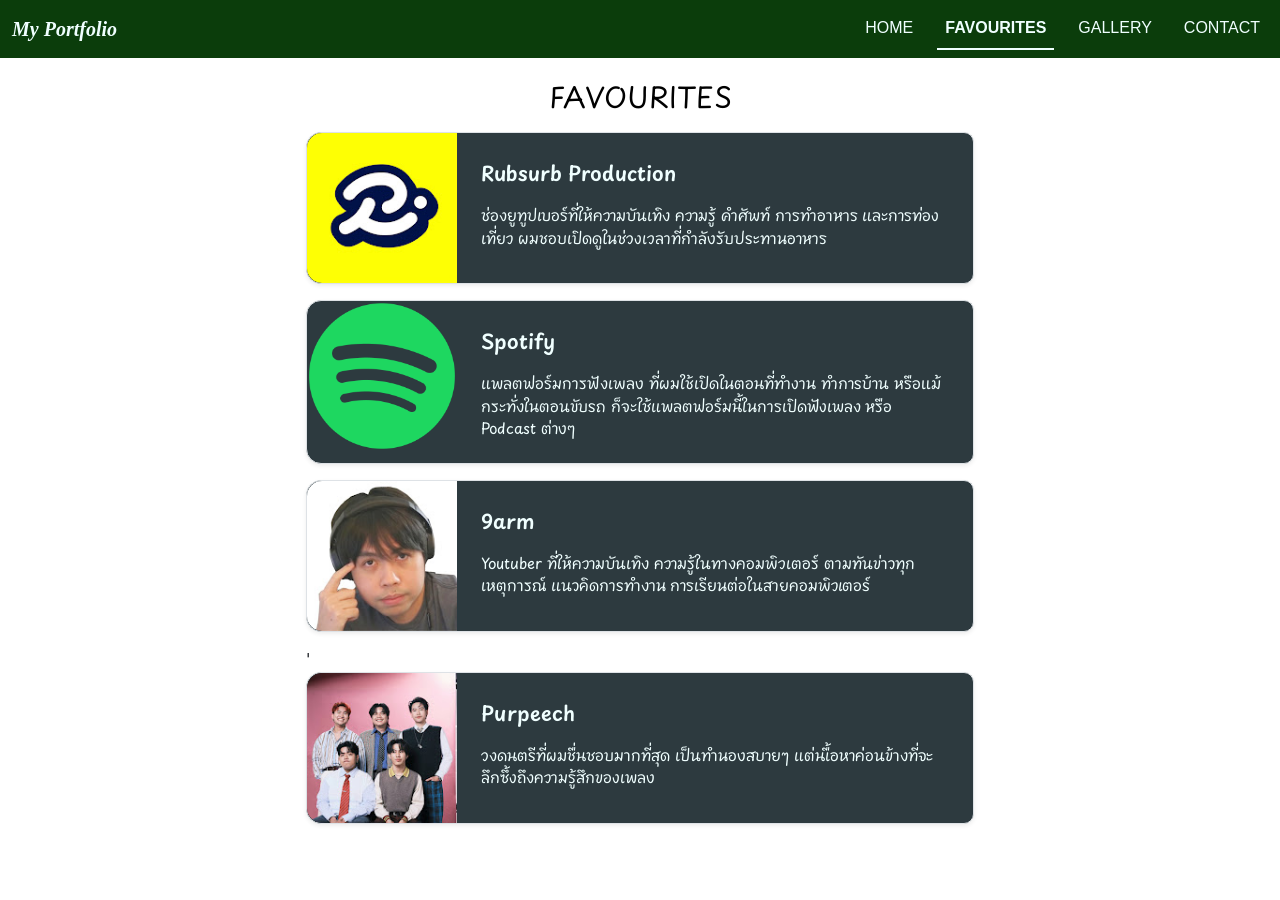
==== fav.html @ 04841951 "my page" ====
<!DOCTYPE html>
<html lang="en">
  <head>
    <meta charset="UTF-8" />
    <meta name="viewport" content="width=device-width, initial-scale=1.0" />
    <link href="https://cdn.jsdelivr.net/npm/bootstrap@5.3.8/dist/css/bootstrap.min.css" rel="stylesheet" integrity="sha384-sRIl4kxILFvY47J16cr9ZwB07vP4J8+LH7qKQnuqkuIAvNWLzeN8tE5YBujZqJLB" crossorigin="anonymous">
    <script src="https://cdn.jsdelivr.net/npm/bootstrap@5.3.8/dist/js/bootstrap.bundle.min.js" integrity="sha384-FKyoEForCGlyvwx9Hj09JcYn3nv7wiPVlz7YYwJrWVcXK/BmnVDxM+D2scQbITxI" crossorigin="anonymous"></script>
    <link rel="stylesheet" href="style/style.css">

    <link rel="preconnect" href="https://fonts.googleapis.com">
    <link rel="preconnect" href="https://fonts.gstatic.com" crossorigin>
    <link href="https://fonts.googleapis.com/css2?family=Playpen+Sans+Thai:wght@100..800&display=swap" rel="stylesheet">
    
    <link rel="preconnect" href="https://fonts.googleapis.com">
    <link rel="preconnect" href="https://fonts.gstatic.com" crossorigin>
    <link href="https://fonts.googleapis.com/css2?family=Mali:ital,wght@0,200;0,300;0,400;0,500;0,600;0,700;1,200;1,300;1,400;1,500;1,600;1,700&family=Playpen+Sans+Thai:wght@100..800&display=swap" rel="stylesheet">
    
    <title>My Portfolio</title>
  </head>
  <body>
     <nav class="navbar navbar-expand-lg bg-body-tertiary bgcolor-nav text">
      <div class="container-fluid" >
        <a class="navbar-brand" href="index.html"
          style = "font-family: 'Times New Roman', Times, serif; font-style: italic; font-weight: bold; "><span>My Portfolio</span></a>
        <button class="navbar-toggler tog-bg" type="button" data-bs-toggle="collapse" data-bs-target="#navbarNavAltMarkup" aria-controls="navbarNavAltMarkup" aria-expanded="false" aria-label="Toggle navigation">
        <span class="navbar-toggler-icon"></span>
        </button>
      <div class="collapse navbar-collapse justify-content-end" id="navbarNavAltMarkup">
        <div class="navbar-nav tog-bg nav nav-underline" >
          <a class="nav-link text-co" aria-current="page" href="index.html  ">HOME</a>
          <a class="nav-link active text-co" href="fav.html">FAVOURITES</a>
          <a class="nav-link text-co" href="gal.html">GALLERY</a>
          <a class="nav-link text-co " href="contact.html">CONTACT</a>
        </div>  
    </div>
    </nav>

    <p class="text-center fs-3 my-3 head-skill">FAVOURITES</p>

    <div style="max-width: 700px" class="mx-auto px-3">
      <div class="d-flex border mb-3 shadow-sm box-fav round-l tem-box">
        <div class="round-l">
         <img
            src="img/rubsurb.jpg"
            width="150px"
            height="150px"
            style="object-fit: cover"
            class="round-l d-none d-sm-block"   
          />
        </div>

        <div class="p-4">
        <p class="fw-semibold fs-5 " ><a href="https://www.youtube.com/@RUBSARBproduction" class = "head-text-fav">Rubsurb Production</a></p>
            <span class="tem-text">
                ช่องยูทูปเบอร์ที่ให้ความบันเทิง ความรู้ คำศัพท์ การทำอาหาร และการท่องเที่ยว ผมชอบเปิดดูในช่วงเวลาที่กำลังรับประทานอาหาร
            </span>
        </div>
      </div>

      <div class="d-flex border mb-3 shadow-sm box-fav round-l tem-box">
        <div class="round-l">
         <img
            src="img/spotify.png"
            width="150px"
            height="150px"
            style="object-fit: cover"
            class="round-l d-none d-sm-block"
          />
        </div>

        <div class="p-4">
        <p class="fw-semibold fs-5" ><a href="https://open.spotify.com/" class = "head-text-fav" >Spotify</a></p>
            <span class="tem-text">
                แพลตฟอร์มการฟังเพลง ที่ผมใช้เปิดในตอนที่ทำงาน ทำการบ้าน หรือแม้กระทั่งในตอนขับรถ ก็จะใช้แพลตฟอร์มนี้ในการเปิดฟังเพลง หรือ Podcast ต่างๆ
            </span>
        </div>
      </div>

      <div class="d-flex border mb-3 shadow-sm box-fav round-l tem-box">
        <div class="round-l">
         <img
            src="img/9arm.jpg"
            width="150px"
            height="150px"
            style="object-fit: cover"
            class="round-l d-none d-sm-block"
          />
        </div>

        <div class="p-4">
        <p class="fw-semibold fs-5" ><a href="https://www.youtube.com/@9arm." class = "head-text-fav" >9arm</a></p>
            <span class="tem-text">
                Youtuber ที่ให้ความบันเทิง ความรู้ในทางคอมพิวเตอร์ ตามทันข่าวทุกเหตุการณ์ แนวคิดการทำงาน การเรียนต่อในสายคอมพิวเตอร์
            </span>
        </div>
      </div>'
      
      <div class="d-flex border mb-3 shadow-sm box-fav round-l tem-box">
        <div class="round-l ">
         <img
            src="img/purpeech.jpg"
            width="150px"
            height="150px"
            style="object-fit: cover"
            class="round-l d-none d-sm-block"
          />
        </div>

        <div class="p-4">
        <p class="fw-semibold fs-5" ><a href="https://www.youtube.com/channel/UChv_NVuRwvrrMXpDVtUrPHQ" class = "head-text-fav" >Purpeech</a></p>
            <span class="tem-text">
                วงดนตรีที่ผมชื่นชอบมากที่สุด เป็นทำนองสบายๆ แต่นเื้อหาค่อนข้างที่จะลึกซึ้งถึงความรู้สึกของเพลง
            </span>
        </div>
      </div>
        
    </div>
  </body>
</html>
---- style/style.css ----
.bgcolor-nav{
    background-color: #0B3D0B !important;
    color: azure !important;
}
.navbar-brand{
    color: azure !important;
}
.tog-bg{
    color: #1a461a !important;
}
.navbar-toggler-icon {
    background-image: url("data:image/svg+xml,%3csvg xmlns='http://www.w3.org/2000/svg' viewBox='0 0 30 30'%3e%3cpath stroke='%23ffffff' stroke-linecap='round' stroke-miterlimit='10' stroke-width='2' d='M4 7h22M4 15h22M4 23h22'/%3e%3c/svg%3e");
}
.text-co{
    color: azure !important;
    font-family:'Lucida Sans', 'Lucida Sans Regular', 'Lucida Grande', 'Lucida Sans Unicode', Geneva, Verdana, sans-serif;
}
.pic-pro{
    width: 200px;
    border-radius: 50%;
    border: 8px solid;
    border-color: #2E7D32;
    box-shadow: 0 10px 25px rgba(0, 0, 0, 0.18) !important;
}
.name-pro{        
    font-family: "Playpen Sans Thai", cursive;
    color: rgb(0, 0, 0) !important;
}
.n-name-pro{        
    font-family: "Playpen Sans Thai", cursive;
    color: rgb(0, 0, 0) !important;
    font-size: 5px;
}
.head-skill{
    font-family: "Playpen Sans Thai", cursive;
    color: rgb(0, 0, 0) !important;
}

.tem-box{
    border-radius: 10px;
    background-color: #2D3A3F !important;
    color: azure !important;
    font-family: "Playpen Sans Thai", cursive;
    font-size: 15px;
}
.gal-box{
    background-color: #2D3A3F !important;
    color: azure !important;
    font-family: "Playpen Sans Thai", cursive;
}
.tem-text{
    color: azure !important;
}
.tem-text-b{
    font-family: "Playpen Sans Thai", cursive;
    color: black !important;
}
.round-r{
  border-top-right-radius: 15px;
  border-bottom-right-radius: 15px;
}

.round-l{
  border-top-left-radius: 15px;
  border-bottom-left-radius: 15px;
}

.head-text-fav{
    text-decoration: none;
    color : azure !important;
}

.box-fav:hover{
    transform: translateY(-4px);
    box-shadow: 0 12px 24px rgba(0, 0, 0, 0.2) !important;
}

.mail{
    text-decoration: none;
    color : black !important;
}
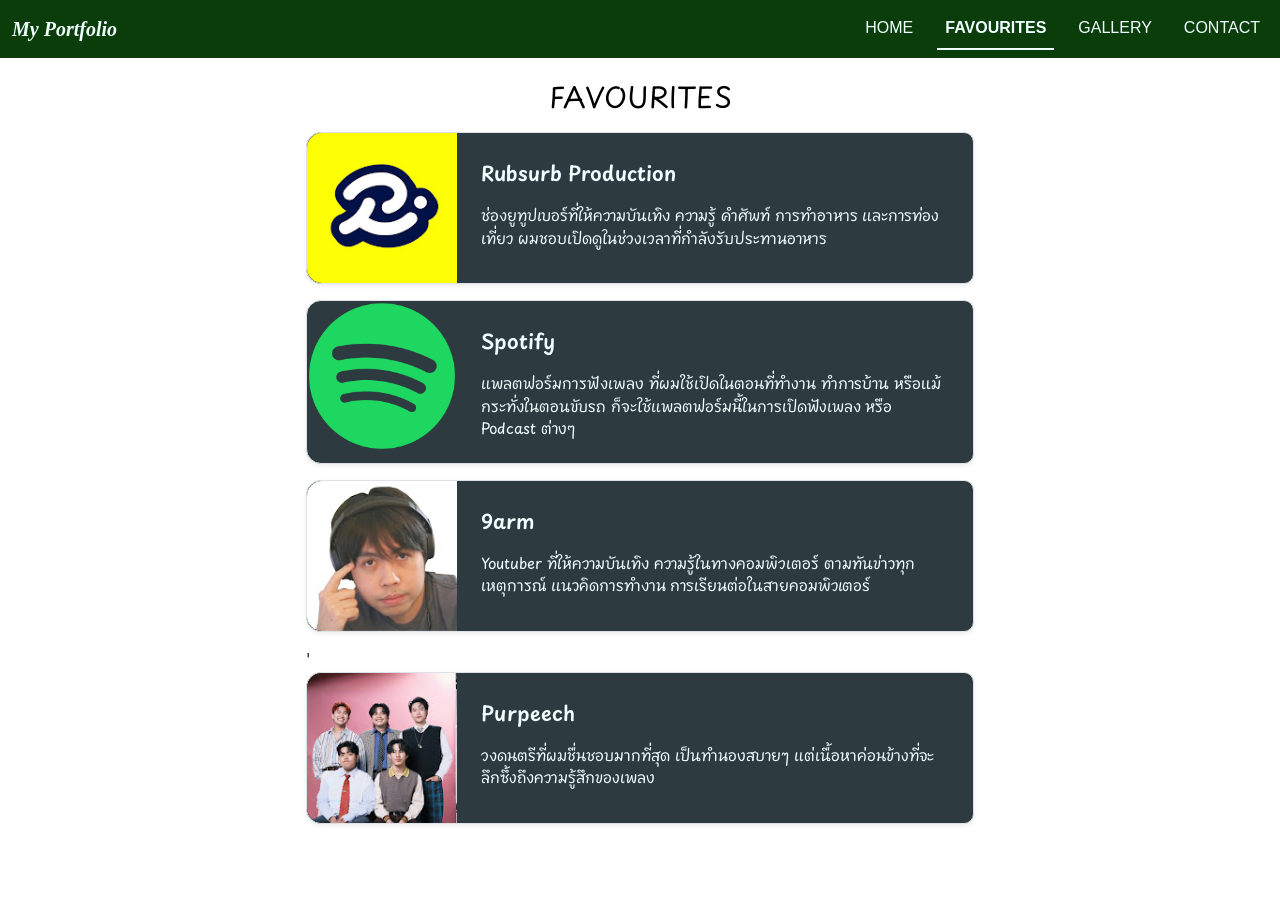
==== commit c931f5da: "finish" ====
--- a/fav.html
+++ b/fav.html
@@ -109,7 +109,7 @@
         <div class="p-4">
         <p class="fw-semibold fs-5" ><a href="https://www.youtube.com/channel/UChv_NVuRwvrrMXpDVtUrPHQ" class = "head-text-fav" >Purpeech</a></p>
             <span class="tem-text">
-                วงดนตรีที่ผมชื่นชอบมากที่สุด เป็นทำนองสบายๆ แต่นเื้อหาค่อนข้างที่จะลึกซึ้งถึงความรู้สึกของเพลง
+                วงดนตรีที่ผมชื่นชอบมากที่สุด เป็นทำนองสบายๆ แต่เนื้อหาค่อนข้างที่จะลึกซึ้งถึงความรู้สึกของเพลง
             </span>
         </div>
       </div>
